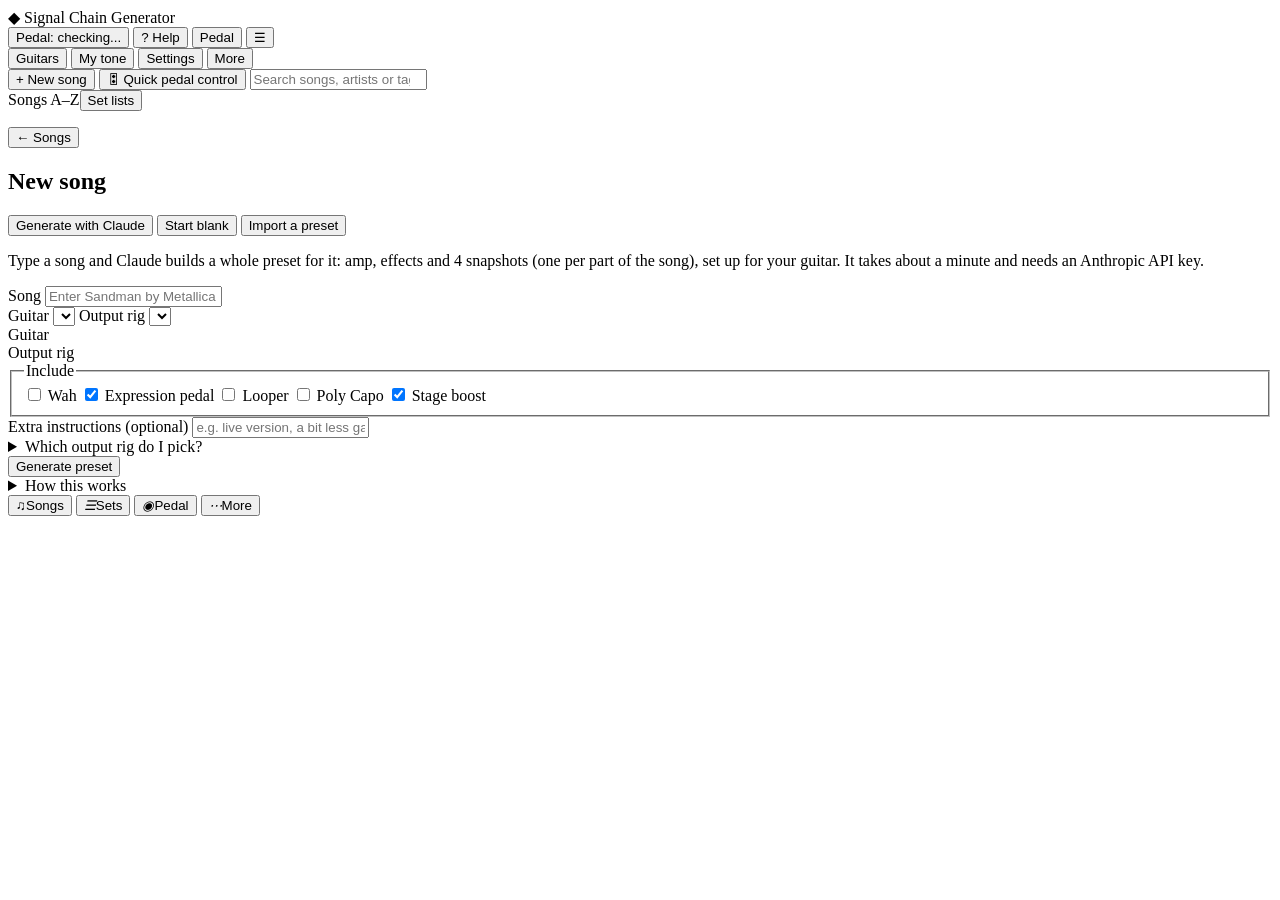
==== stompxl/static/index.html @ 6254b41f "iPhone and iPad as remotes: clear pedal messages, Home Screen tip, pair by typing the code iPhones a" ====
<!doctype html>
<html lang="en">
<head>
<meta charset="utf-8">
<meta name="viewport" content="width=device-width, initial-scale=1, viewport-fit=cover">
<meta name="apple-mobile-web-app-capable" content="yes">
<meta name="mobile-web-app-capable" content="yes">
<meta name="apple-mobile-web-app-title" content="Signal Chain">
<title>Signal Chain Generator</title>
<link rel="stylesheet" href="/static/style.css">
<link rel="manifest" href="/static/manifest.webmanifest">
<meta name="theme-color" content="#111316">
<link rel="apple-touch-icon" href="/static/icon-192.png">
<link rel="icon" href="data:image/svg+xml,%3Csvg xmlns=%22http://www.w3.org/2000/svg%22 viewBox=%220 0 16 16%22%3E%3Cpath d=%22M8 1l7 7-7 7-7-7z%22 fill=%22%23e0a526%22/%3E%3C/svg%3E">
</head>
<body>
<header class="topbar">
  <div class="brand"><span class="logo">&#9670;</span> <span class="brand-name">Signal Chain <span class="brand-long">Generator</span></span> <span id="version" class="version"></span></div>
  <div class="top-actions">
    <button id="pedal-pill" class="pill" type="button" title="Pedal status"><span class="dot"></span><span class="pill-text">Pedal: checking...</span></button>
    <button class="pill help-pill" data-help type="button" title="How to use this app" aria-label="How to use this app">?<span class="help-pill-text"> Help</span></button>
    <button class="pill desk-pill" data-desk-go type="button" title="Quick pedal control: tune whatever preset is on the pedal, jump between its presets, ask Claude">Pedal</button>
    <button id="menu-btn" class="ghost menu-btn" type="button" aria-label="Menu" aria-expanded="false">&#9776;</button>
    <div class="top-menu" id="top-menu">
      <button id="relay-btn" class="ghost" hidden title="Use the pedal plugged into this phone or computer, over USB">Use pedal here</button>
      <button class="ghost" data-open="guitars-dialog">Guitars</button>
      <button class="ghost" data-open="prefs-dialog" title="Tweaks that apply to every song, and notes for your NAM captures and effects">My tone</button>
      <button class="ghost" data-open="settings-dialog">Settings</button>
      <button class="ghost" data-nav="#/more" title="Back up, phones, setup and the rest">More</button>
      <button class="ghost" id="report-btn" data-report hidden title="Something not working? Gather what just happened into a problem report">Report a problem</button>
    </div>
  </div>
</header>

<div class="layout">
  <aside class="sidebar">
    <button id="new-song" class="primary wide">+ New song</button>
    <button class="wide desk-side" data-desk-go type="button" title="Tune whatever preset is on the pedal, without making it a song">🎛 Quick pedal control</button>
    <div class="tip tip-compact" data-tip="welcome" role="note" hidden>
      <div class="tip-body"><b>New here?</b> The walkthrough shows every step, from adding your guitar to playing a gig.</div>
      <div class="tip-actions"><button type="button" class="primary small" data-help>How to use this app</button><button type="button" class="ghost small" data-tip-close>Got it</button></div>
    </div>
    <input id="song-filter" type="search" placeholder="Search songs, artists or tags">
    <div id="tag-filter" class="tag-filter"></div>
    <div class="folder-bar"><span class="hint">Songs A–Z</span><button class="ghost small sets-side" data-nav="#/sets" type="button">Set lists</button></div>
    <ul id="song-list" class="song-list"></ul>
  </aside>

  <main id="main">
    <!-- New preset form -->
    <section id="new-view" class="card">
      <button class="ghost back-btn" data-back type="button">&larr; Songs</button>
      <h1>New song</h1>
      <div class="new-tabs">
        <button type="button" data-new-tab="generate" class="active">Generate with Claude</button>
        <button type="button" data-new-tab="blank">Start blank</button>
        <button type="button" data-new-tab="import">Import a preset</button>
      </div>
      <form id="generate-form" data-tab="generate">
        <p class="hint lead">Type a song and Claude builds a whole preset for it: amp, effects and 4 snapshots (one per part of the song), set up for your guitar. It takes about a minute and needs an Anthropic API key.</p>
        <label>Song
          <input name="song" required placeholder="Enter Sandman by Metallica" autocomplete="off">
        </label>
        <div class="row n1-selects">
          <label>Guitar <select name="guitar_id" id="guitar-select" required></select></label>
          <label>Output rig <select name="rig_id" id="rig-select" required></select></label>
        </div>
        <div class="n1-chips">
          <div class="n1-label">Guitar</div>
          <div class="chip-pick" data-chips-for="guitar-select"></div>
          <div class="n1-label">Output rig</div>
          <div class="chip-pick" data-chips-for="rig-select"></div>
        </div>
        <fieldset class="toggles n1-switches">
          <legend>Include</legend>
          <label class="toggle"><input type="checkbox" name="wah"> Wah</label>
          <label class="toggle"><input type="checkbox" name="expression" checked> Expression pedal</label>
          <label class="toggle"><input type="checkbox" name="looper"> Looper</label>
          <label class="toggle" title="Polyphonic capo: shifts your whole guitar up or down without retuning. Uses about 40% of the DSP."><input type="checkbox" name="capo"> Poly Capo</label>
          <label class="toggle" title="An off drive just before the amp. Stage mode's Gain boost switches it on. Left out when the chain is full."><input type="checkbox" name="stage_boost" checked> Stage boost</label>
          <label class="toggle" data-nam-only hidden title="NAM rigs: use only captures that include their cab, so the chain needs no cab block. Handy when Poly Capo leaves no DSP for a cab."><input type="checkbox" name="full_rig"> Full-rig captures only (no cab)</label>
        </fieldset>
        <div class="dsp-room" data-room></div>
        <label>Extra instructions (optional)
          <input name="instructions" placeholder="e.g. live version, a bit less gain than the record">
        </label>
        <details class="n1-help"><summary>Which output rig do I pick?</summary>
          <p class="hint">The rig is where the pedal's sound goes, so the preset knows whether to include an amp.</p>
          <ul class="hint help-list">
            <li><b>Headphones / FRFR / PA</b>: headphones, a full-range speaker (FRFR) or straight into a mixer. The pedal does the amp and speaker cabinet. Pick this if you're not sure.</li>
            <li><b>Front of amp</b>: the pedal plugs into a real guitar amp's input, so it gets effects only, no amp model.</li>
            <li><b>4-cable method</b>: the pedal is wired into your amp's effects loop too. Drives go before the amp, delay and reverb after it.</li>
            <li><b>NAM on pedal / NAM on computer</b>: for players using Neural Amp Modeler captures. Leave these alone unless you've set NAM up (More &gt; NAM captures).</li>
          </ul>
        </details>
        <div class="n1-go"><button class="primary" type="submit">Generate preset</button></div>
        <p class="hint" id="no-key-hint" hidden>Building a preset needs an Anthropic API key: add one in More &gt; Settings. A blank song, imports and the pedal work without one.</p>
        <details class="n1-help"><summary>How this works</summary><p class="hint">Your toggle choices are remembered. With the wah off, the expression pedal becomes a volume pedal. Every preset gets 4 snapshots, one per section of the song. Claude also says whether the song would benefit from the wah, expression pedal, looper, or Poly Capo. On a NAM rig, "Full-rig captures only" sticks to captures that include their cab, which saves the cab block's DSP. The box above the instructions shows how much DSP your rig and toggles leave and which other pedals still fit. The Stage boost is an off drive before the amp that Stage mode's Gain boost switches on.</p></details>
      </form>

      <form id="blank-form" data-tab="blank" hidden>
        <p class="hint lead">Build a preset yourself, block by block, with no AI and no API key needed.</p>
        <div class="row">
          <label>Song title <input name="title" required placeholder="e.g. My new riff" autocomplete="off"></label>
          <label>Artist (optional) <input name="artist" autocomplete="off"></label>
        </div>
        <div class="row">
          <label>Guitar <select name="guitar_id" id="blank-guitar" required></select></label>
          <label>Output rig <select name="rig_id" id="blank-rig" required></select></label>
        </div>
        <div class="row">
          <label>Start with
            <select name="start">
              <option value="amp">A clean amp and cab (US Deluxe)</option>
              <option value="empty">Nothing: add every block yourself</option>
            </select>
          </label>
          <label>Tempo (BPM) <input name="tempo" type="number" min="30" max="300" value="120"></label>
        </div>
        <button class="primary" type="submit">Create blank song</button>
        <p class="hint">No AI: you get a preset with 4 snapshots (Intro, Verse, Chorus, Solo) and your usual noise gate. Build it with Edit values. The amp and cab apply to the headphones/FRFR rig; other rigs start empty. You can have Claude write a song plan later if you like.</p>
      </form>

      <form id="import-form" data-tab="import" hidden>
        <p class="hint lead">Bring in a preset you already have, from a slot on the pedal or from an .hlx file, so you can keep it, tweak it and use it in set lists.</p>
        <div class="row" style="align-items:center">
          <label class="toggle"><input type="radio" name="source" value="pedal" checked> From the pedal</label>
          <label class="toggle"><input type="radio" name="source" value="file"> From an .hlx file</label>
        </div>
        <div id="import-pedal" class="row" style="align-items:end">
          <label>Preset slot <select name="slot" id="import-slot"></select></label>
          <button type="button" id="import-load-names" style="flex:0 0 auto">Load names from pedal</button>
        </div>
        <label id="import-file" hidden>Preset file (.hlx)
          <input name="file" type="file" accept=".hlx,application/json">
        </label>
        <div class="row">
          <label>Song title <input name="title" placeholder="defaults to the preset's name" autocomplete="off"></label>
          <label>Artist (optional) <input name="artist" autocomplete="off"></label>
        </div>
        <div class="row">
          <label>Guitar <select name="guitar_id" id="import-guitar" required></select></label>
          <label>Output rig <select name="rig_id" id="import-rig" required></select></label>
        </div>
        <button class="primary" type="submit">Import</button>
        <p class="hint">No AI, and nothing on the pedal changes. From the pedal: quit HX Edit first (only one program can use the USB connection). From a file: export a preset from HX Edit, or use one you downloaded. Blocks, values, snapshots, footswitches, expression pedal, gate and output come across; anything that doesn't is listed in the new version's notes.</p>
      </form>
    </section>

    <!-- Song view -->
    <section id="song-view" hidden>
      <div class="song-head">
        <button class="ghost back-btn" data-back type="button">&larr; Songs</button>
        <div class="song-title-row">
          <button class="star-btn" id="song-star" type="button" aria-label="Star this song">&#9734;</button>
          <div class="grow">
            <h1 id="song-title"></h1>
            <div id="song-artist" class="muted"></div>
          </div>
        </div>
        <div id="set-nav" class="set-nav"></div>
        <div class="chips-row">
          <div id="guitar-chips" class="guitar-chips"></div>
          <button class="ghost stage-btn" id="stage-btn" type="button" title="Stage mode: big buttons for a gig or rehearsal, changes play on the pedal">&#127908; Stage</button>
        </div>
        <div id="song-panes" class="song-panes" role="tablist" aria-label="Song sections">
          <button type="button" role="tab" data-pane-tab="play" class="on" aria-selected="true">Play</button>
          <button type="button" role="tab" data-pane-tab="tweak" aria-selected="false">Tweak</button>
          <button type="button" role="tab" data-pane-tab="notes" aria-selected="false">Notes</button>
          <button type="button" role="tab" data-pane-tab="versions" aria-selected="false">Versions</button>
        </div>
      </div>
      <div class="song-body">
        <div class="versions card" data-pane="versions">
          <div class="chain-head"><h3>Versions</h3><button id="select-versions" class="ghost small">Select</button></div>
          <p class="hint">Every tweak or save adds a version, and older ones are kept. Tap one to open it. The ★ one opens first.</p>
          <div id="select-bar" class="select-bar" hidden>
            <span id="select-count" class="hint">0 selected</span>
            <div class="actions">
              <button id="select-all" class="small">All</button>
              <button id="tag-selected" class="small">Add tag</button>
              <button id="untag-selected" class="small">Remove tag</button>
              <button id="delete-selected" class="small danger">Delete</button>
              <button id="select-done" class="small ghost">Done</button>
            </div>
          </div>
          <ul id="version-tree"></ul>
        </div>
        <div id="version-detail" class="detail"></div>
      </div>
    </section>

    <!-- Set lists (phone: the Sets tab) -->
    <section id="sets-view" hidden>
      <div class="view-head"><h1>Set lists</h1><button id="new-set" class="ghost">+ New set</button></div>
      <p class="hint">Songs in play order. Open one from here and Prev / Next walk the set. A song can be in as many sets as you like.</p>
      <div class="tip" data-tip="sets" role="note" hidden>
        <div class="tip-body"><b>Tip</b> Make a set for each gig or rehearsal: <b>+ New set</b>, then <b>+ Add songs</b>. <b>Send set to pedal</b> puts every song on the pedal in order, one slot after another, and <b>Stage</b> gives you big buttons to step through the set while you play.</div>
        <div class="tip-actions"><button type="button" class="ghost small" data-help="sets">Show me how</button><button type="button" class="ghost small" data-tip-close>Got it</button></div>
      </div>
      <div id="sets-list"></div>
    </section>

    <!-- Stage mode: a lean screen for gigs and rehearsal (see stage.js) -->
    <section id="stage-view" hidden>
      <div id="stage" class="stage"></div>
    </section>

    <!-- Settings and tools (phone: the More tab) -->
    <section id="more-view" hidden>
      <h1>More</h1>
      <div class="more-group">
        <h3>Help</h3>
        <button class="more-item" data-help type="button">How to use this app<span>A step-by-step walkthrough, from first song to the gig</span></button>
        <button class="more-item" data-help="trouble" type="button">Something isn't working<span>Fixes for the pedal not connecting, sends failing and more</span></button>
        <button class="more-item" data-help="words" type="button">What the words mean<span>Snapshot, slot, block, DSP, FRFR, NAM...</span></button>
        <button class="more-item" id="help-tips-reset" type="button">Show tips again<span>Bring back the tips you closed</span></button>
      </div>
      <div class="more-group">
        <h3>Songs</h3>
        <button class="more-item" data-nav="#/new">New song<span>Generate, start blank or import a preset</span></button>
      </div>
      <div class="more-group">
        <h3>My rig</h3>
        <button class="more-item" data-open="guitars-dialog">Guitars<span id="more-guitars"></span></button>
        <button class="more-item" data-open="settings-dialog" data-section="nam" data-title="NAM captures">NAM captures<span id="more-nam"></span></button>
        <button class="more-item" data-open="settings-dialog" data-section="pedal" data-title="Expression and gate">Expression and gate<span>Your expression pedal setup and input noise gate</span></button>
        <button class="more-item" id="more-relay" hidden>Use pedal on this device<span>The pedal plugged into this phone or computer</span></button>
        <button class="more-item" id="more-remote" type="button" hidden>This device is a remote<span>The pedal plugs into the computer running the app</span></button>
      </div>
      <div class="more-group">
        <h3>My tone</h3>
        <button class="more-item" data-open="prefs-dialog" data-tone="tweaks">Tweaks for every song<span>What Claude follows on every preset</span></button>
        <button class="more-item" data-open="prefs-dialog" data-tone="gear">Gear notes<span>Default handling for a capture, model or kind of block</span></button>
        <button class="more-item" data-open="prefs-dialog" data-tone="picks">Quick picks<span>One-tap moves in a pedal's close-up</span></button>
        <button class="more-item" data-open="prefs-dialog" data-tone="starters">Suggested tweaks<span>Starting points for playing rock in a band</span></button>
      </div>
      <div class="more-group">
        <h3>App</h3>
        <button class="more-item" data-open="settings-dialog" data-section="claude" data-title="Claude">Claude<span>API key, model and thinking effort</span></button>
        <button class="more-item" type="button" id="more-setup">Set up this computer<span>API key, guitar, HX Edit and the pedal</span></button>
        <button class="more-item" type="button" id="more-homescreen" hidden>Add to Home Screen<span>Open the app full screen, like any other app</span></button>
        <button class="more-item" type="button" id="more-lan">Phones on this Wi-Fi<span>Pair a phone to use the app at home</span></button>
        <button class="more-item" data-open="library-dialog">Back up or move your library<span>Export everything to one file, or bring a library in</span></button>
        <button class="more-item" data-open="settings-dialog" data-section="diag" data-title="Diagnostics" id="more-diag">Diagnostics<span>GitHub token and Send diagnostics</span></button>
        <button class="more-item" data-report type="button" id="more-help">Report a problem<span>Gather what just happened into a problem report</span></button>
      </div>
      <p class="hint" id="more-version"></p>
    </section>

    <!-- Progress -->
    <section id="job-view" class="card" hidden>
      <h2 id="job-title">Working...</h2>
      <div class="spinner"></div>
      <p class="hint">This usually takes about a minute. The steps show below as they finish.</p>
      <ol id="job-log" class="log"></ol>
    </section>
  </main>
</div>

<!-- Guitars -->
<dialog id="guitars-dialog" class="page">
  <button type="button" class="page-back" data-close-dialog>&lsaquo; Back</button>
  <h2>Your guitars</h2>
  <p class="hint">Add each guitar you play. Every preset is set up for one guitar, because pickups change the sound a lot: single coils (a Strat) need different gain and tone settings than humbuckers (a Les Paul). If you're not sure about the pickups, pick the closest and say what you know in Notes.</p>
  <ul id="guitar-list" class="list"></ul>
  <form id="guitar-form" class="stack">
    <h3 id="guitar-form-title">Add a guitar</h3>
    <input type="hidden" name="id">
    <label>Name <input name="name" required placeholder="Fender Stratocaster"></label>
    <label>Pickups
      <select name="pickups">
        <option>SSS single coils</option>
        <option>HSS (bridge humbucker)</option>
        <option>HH humbuckers</option>
        <option>P90s</option>
        <option>Active humbuckers</option>
        <option>Other</option>
      </select>
    </label>
    <label>Pickup details <input name="pickup_notes" placeholder="e.g. Custom Shop '69, vintage output"></label>
    <label>Tuning <input name="tuning" value="E standard"></label>
    <label>Notes <input name="notes" placeholder="e.g. 10-46 strings, bright maple neck"></label>
    <div class="row">
      <button class="primary" type="submit">Save guitar</button>
      <button type="button" class="ghost" id="guitar-reset">Clear</button>
    </div>
  </form>
  <form method="dialog"><button class="ghost">Close</button></form>
</dialog>

<!-- My tone: cross-song tweaks and gear notes -->
<dialog id="prefs-dialog" class="wide page">
  <button type="button" class="page-back" data-close-dialog>&lsaquo; Back</button>
  <h2>My tone</h2>
  <p class="hint">Claude follows these on every new preset, tweak and fork. Pause one to try a song without it.</p>
  <div class="new-tabs">
    <button type="button" data-tone-tab="tweaks" class="active">Tweaks for every song <b id="tweak-count"></b></button>
    <button type="button" data-tone-tab="gear">Gear notes <b id="gear-count"></b></button>
    <button type="button" data-tone-tab="starters">Suggested <b id="starter-count"></b></button>
    <button type="button" data-tone-tab="picks">Quick picks <b id="qp-count"></b></button>
  </div>

  <div data-tone-pane="tweaks">
    <ul id="pref-list" class="list"></ul>
    <form id="pref-form" class="stack">
      <h3 id="pref-form-title">Add a tweak</h3>
      <input type="hidden" name="id">
      <label>Tweak <textarea name="text" rows="2" required placeholder="e.g. cut 2-3 dB around 420 Hz on driven tones so it isn't muddy in the band"></textarea></label>
      <label>Applies to <select name="guitar_id" id="pref-guitar"></select></label>
      <div class="row">
        <button class="primary" type="submit" id="pref-submit">Add tweak</button>
        <button type="button" class="ghost" id="pref-reset">Clear</button>
      </div>
      <p class="hint">"Remember this" on a song's Tweak box saves here too.</p>
    </form>
  </div>

  <div data-tone-pane="gear" hidden>
    <p class="hint">Default handling for one NAM capture, one effect or amp model, or every block of a kind. Claude applies a note only when that gear is in the preset, e.g. "always follow this capture with a Parametric EQ cutting 400 Hz".</p>
    <ul id="gear-list" class="list"></ul>
    <form id="gear-form" class="stack">
      <h3 id="gear-form-title">Add a gear note</h3>
      <input type="hidden" name="id">
      <div class="row">
        <label>Kind <select name="kind" id="gear-kind">
          <option value="nam">NAM capture</option>
          <option value="model">Effect or amp model</option>
          <option value="category">Every block of a kind</option>
        </select></label>
        <label>Which one <input name="name" id="gear-name" list="gear-options" required autocomplete="off" placeholder="start typing"></label>
      </div>
      <datalist id="gear-options"></datalist>
      <label>Note <textarea name="text" rows="2" required placeholder="e.g. Parametric after it: -3 dB at 400 Hz, low cut 110 Hz"></textarea></label>
      <div class="row">
        <button class="primary" type="submit" id="gear-submit">Add note</button>
        <button type="button" class="ghost" id="gear-reset">Clear</button>
      </div>
    </form>
  </div>

  <div data-tone-pane="picks" hidden>
    <p class="hint">One-tap moves in a pedal's close-up (tap a block while editing). Changes are in the units the editor shows: <code>Presence -1</code> nudges, <code>LowCut = 100</code> sets, <code>Decay x0.75</code> scales, and <code>Gain|Drive</code> means whichever the pedal has. "+ Save as pick" in a close-up makes one from what you just dialled in.</p>
    <ul id="qp-list" class="list"></ul>
    <form id="qp-form" class="stack">
      <h3 id="qp-form-title">Add a quick pick</h3>
      <input type="hidden" name="id">
      <div class="row">
        <label>For <select name="kind" id="qp-kind">
          <option value="category">Every block of a kind</option>
          <option value="model">One model</option>
        </select></label>
        <label>Which <input name="name" list="qp-options" required autocomplete="off" placeholder="e.g. Amp, or Cali Rectifire"></label>
      </div>
      <datalist id="qp-options"></datalist>
      <label>Name <input name="label" maxlength="40" required placeholder="e.g. Gig volume"></label>
      <label>Changes <input name="changes" required placeholder="e.g. ChVol +1, Presence -0.5"></label>
      <label>Only models whose name contains (optional) <input name="match" placeholder="e.g. Comp"></label>
      <div class="row">
        <button class="primary" type="submit" id="qp-submit">Add pick</button>
        <button type="button" class="ghost" id="qp-reset">Clear</button>
        <button type="button" class="ghost" id="qp-restore">Restore starting picks</button>
      </div>
    </form>
  </div>

  <div data-tone-pane="starters" hidden>
    <p class="hint">Starting points for a rock cover band. Add the ones you agree with; you can edit or delete them afterwards.</p>
    <div id="starter-list"></div>
  </div>
  <form method="dialog"><button class="ghost">Close</button></form>
</dialog>

<!-- Settings -->
<dialog id="settings-dialog" class="page">
  <button type="button" class="page-back" data-close-dialog>&lsaquo; Back</button>
  <h2 id="settings-title">Settings</h2>
  <form id="settings-form" class="stack">
    <div data-set="claude" class="stack">
    <label id="key-field">Anthropic API key <input name="anthropic_api_key" type="password" placeholder="sk-ant-... (leave blank to keep current)" autocomplete="off"></label>
    <p class="hint" id="key-status"></p>
    <p class="hint">Get a key at console.anthropic.com (Settings &gt; API Keys) and paste it here. It's stored only on this computer. You pay Anthropic directly: usually a few cents to a few tens of cents per preset, and each preset shows what it cost. Everything except building and tweaking with Claude works without a key.</p>
    <label>Claude model <select name="claude_model" id="model-select"></select></label>
    <p class="hint" id="model-status"></p>
    <label>Thinking effort <select name="claude_effort" id="effort-select"></select></label>
    <p class="hint">Higher effort gives more careful tones but takes longer and costs more. Medium is a good default.</p>
    </div>
    <div data-set="pedal" class="stack">
    <label>Expression pedal <select name="exp_pedal" id="exp-select"></select></label>
    <p class="hint">An expression pedal is a rocker pedal plugged into the Stomp XL's EXP jack, used for wah, volume or swells. Pick what you have, or leave the first choice if you don't have one.</p>
    <label>Input noise gate <select name="gate_mode" id="gate-select"></select></label>
    <p class="hint">A noise gate silences hiss and hum when you stop playing. "On" suits most people.</p>
    </div>
    <div data-set="nam" class="stack">
    <h3 class="set-title">NAM captures</h3>
    <ul id="nam-rows" class="list nam-rows"></ul>
    <div id="nam-row-form" class="nam-row-form">
      <div class="row">
        <label>IR slot <input id="nam-row-slot" type="number" min="1" max="128" placeholder="- computer only"></label>
        <label>Name <input id="nam-row-name" placeholder="e.g. JCM800 Crunch"></label>
      </div>
      <label>What amp it is <input id="nam-row-desc" placeholder="e.g. Marshall JCM800, amp only"></label>
      <div class="row nam-row-actions">
        <label class="toggle"><input type="checkbox" id="nam-row-cab"> Includes its cab</label>
        <button type="button" class="ghost" id="nam-row-save">+ Add capture</button>
        <button type="button" class="ghost" id="nam-row-clear" hidden>Cancel</button>
      </div>
    </div>
    <details class="nam-text"><summary>Edit as text</summary>
    <label>NAM captures <textarea name="nam_captures" rows="4" placeholder="12 | JCM800 Crunch | Marshall JCM800, amp only
13 | Recto Full Rig | Mesa Rectifier with V30s | cab
- | Twin Clean | on the computer only"></textarea></label>
    <p class="hint">For the two NAM rigs, one capture per line: IR slot (where the converted capture sits on the pedal, or - for one only on the computer) | name | what amp it is | "cab" if it includes its cabinet. NAM on pedal needs the NAM A2 Lite firmware, an unofficial third-party mod that is not from Line 6 and is used at your own risk, plus A2 Lite captures; see docs/nam.md. <span id="nam-usb-status"></span></p>
    </details>
    <button type="button" class="ghost" id="nam-library-open">Get captures from TONE3000...</button>
    </div>
    <div id="diag-settings" class="stack" data-set="diag">
      <label>GitHub token for diagnostics <input name="diagnostics_token" type="password" placeholder="github_pat_... (leave blank to keep current)" autocomplete="off"></label>
      <p class="hint"><span id="diag-token-status"></span> A fine-grained token with Issues: read and write on this project's repository only. <button type="button" class="ghost" id="diag-open">Send diagnostics...</button></p>
    </div>
    <p class="hint" id="data-dir" data-set="claude"></p>
    <button class="primary page-save" type="submit">Save</button>
  </form>
  <form method="dialog"><button class="ghost">Close</button></form>
</dialog>

<!-- Library export / import -->
<dialog id="library-dialog" class="page">
  <button type="button" class="page-back" data-close-dialog>&lsaquo; Back</button>
  <h2>Back up or move your library</h2>
  <div class="stack">
    <h3 class="set-title">Export</h3>
    <p class="hint">One file with every song and version, your guitars, sets, tone notes, quick picks, NAM captures and pedal backups. Your API keys and tokens are left out.</p>
    <a class="button primary" id="library-export" href="/api/library/export" download>Export library</a>
    <h3 class="set-title">Import</h3>
    <p class="hint">Replaces the library here with one you exported. The library here is saved first, in the app's data folder, so you can bring it back. Keys and tokens here stay as they are.</p>
    <label class="button ghost">Choose an export... <input type="file" id="library-import" accept=".zip,application/zip" hidden></label>
    <p class="hint" id="library-result"></p>
  </div>
  <form method="dialog"><button class="ghost">Close</button></form>
</dialog>

<!-- Phones on this Wi-Fi -->
<dialog id="lan-dialog" class="page">
  <button type="button" class="page-back" data-close-dialog>&lsaquo; Back</button>
  <h2>Phones on this Wi-Fi</h2>
  <p class="hint">Use the app from a phone or tablet on the same home network. Each one is paired once with a code from this screen; nothing else on the network gets in. It's plain HTTP, so only turn it on at home, on a network you trust. Sending to the pedal still goes through this computer's USB cable.</p>
  <label class="toggle"><input type="checkbox" id="lan-enabled"> Let paired phones use the app</label>
  <p class="hint" id="lan-status"></p>
  <div id="lan-pair-area" hidden>
    <button type="button" class="primary" id="lan-pair">Pair a phone</button>
    <div id="lan-qr" class="lan-qr" hidden></div>
    <p class="hint" id="lan-code"></p>
  </div>
  <h3 class="set-title">Paired</h3>
  <ul class="lan-devices" id="lan-devices"></ul>
  <form method="dialog"><button class="ghost">Close</button></form>
</dialog>

<!-- How to use this app: the walkthrough (help.js opens it, at a section with data-help="<id>") -->
<dialog id="help-dialog" class="wide page help-dialog" aria-labelledby="help-title">
  <button type="button" class="page-back" data-close-dialog>&lsaquo; Back</button>
  <h2 id="help-title">How to use this app</h2>
  <p>Signal Chain Generator makes presets for the Line 6 HX Stomp XL. You type a song, pick your guitar, and it builds the amp and effects for that song, ready to send to the pedal. You can then tweak the sound in plain words, keep set lists, and use big Stage buttons at a gig.</p>
  <nav class="help-toc" aria-label="Contents">
    <button type="button" class="chip" data-help="start">Before you start</button>
    <button type="button" class="chip" data-help="guitar">1. Add your guitar</button>
    <button type="button" class="chip" data-help="first-song">2. Make a song</button>
    <button type="button" class="chip" data-help="song">3. Read a song</button>
    <button type="button" class="chip" data-help="tweak">4. Change the sound</button>
    <button type="button" class="chip" data-help="send">5. Send to the pedal</button>
    <button type="button" class="chip" data-help="sets">6. Set lists and Stage</button>
    <button type="button" class="chip" data-help="pedal">7. Pedal tab</button>
    <button type="button" class="chip" data-help="mine">8. Make it yours</button>
    <button type="button" class="chip" data-help="devices">Phones and backups</button>
    <button type="button" class="chip" data-help="trouble">Something isn't working</button>
    <button type="button" class="chip" data-help="words">What the words mean</button>
  </nav>

  <section id="help-start" class="help-section">
    <h3>Before you start</h3>
    <ol class="help-steps">
      <li><b>Your HX Stomp XL and a USB cable.</b> Use a good, newer cable that carries data. Some cables only charge, and an old cable can let the app read the pedal but make sending presets fail.</li>
      <li><b>HX Edit installed.</b> HX Edit is Line 6's free editor (line6.com/software). The app reads the pedal's list of amps and effects from it, so it must be installed. <b>Close HX Edit while you use this app</b>: only one program can talk to the pedal at a time.</li>
      <li><b>An Anthropic API key (optional).</b> Claude, the AI that builds and tweaks presets, runs on your own key from console.anthropic.com. You pay Anthropic directly, usually a few cents to a few tens of cents per preset. Without a key you can still import presets, build them by hand, edit, make set lists and send to the pedal. Add the key in More &gt; Claude.</li>
      <li><b>Back up your pedal once.</b> In HX Edit choose File &gt; Backup before your first send. The app also backs up each slot before it overwrites it, but your own backup is the safest.</li>
    </ol>
    <p class="hint">More &gt; Set up this computer checks these for you.</p>
  </section>

  <section id="help-guitar" class="help-section">
    <h3>1. Add your guitar</h3>
    <p>Open <b>More &gt; Guitars</b> (on a computer, <b>Guitars</b> at the top). Add a name, the pickups and the tuning. Every preset is set up for one guitar, because pickups change the sound a lot: single coils (like a Strat) need different settings than humbuckers (like a Les Paul). Add every guitar you play; you can remake any song for another guitar later.</p>
  </section>

  <section id="help-first-song" class="help-section">
    <h3>2. Make your first song</h3>
    <p>Tap <b>+ New song</b>. There are three ways to start:</p>
    <ul>
      <li><b>Generate with Claude</b>: type the song and artist (say "Back in Black by AC/DC"), pick your guitar and output rig, and tap <b>Generate preset</b>. It takes about a minute. If you're not sure which rig, pick <b>Headphones / FRFR / PA</b>.</li>
      <li><b>Start blank</b>: an empty preset you build yourself. No key needed.</li>
      <li><b>Import a preset</b>: bring in one that's already on your pedal or saved as an .hlx file. No key needed, and nothing on the pedal changes.</li>
    </ul>
    <p>The switches under <b>Include</b> add a wah, an expression pedal, a looper, a Poly Capo (plays your guitar in another key without retuning) or a Stage boost. The <b>DSP</b> bar shows how much of the pedal's processing power is left: the pedal can only run so many effects at once, and the app keeps every preset within that limit.</p>
  </section>

  <section id="help-song" class="help-section">
    <h3>3. Read a song</h3>
    <p>A song opens on its <b>Play</b> tab. The row of buttons across the top (Intro, Verse, Chorus, Solo) are the <b>4 snapshots</b>: one sound for each part of the song. Tap one to see how the preset changes for that part. On the pedal you switch snapshots with footswitches FS1 and FS4.</p>
    <p>Below them is the <b>signal chain</b>: each box is one <b>block</b> (an effect, the amp or the speaker cabinet), in the order your guitar's sound goes through them. A green lamp means the block is on in this snapshot, a dark lamp means off. "FS 2" on a block means footswitch 2 turns it on and off. <b>Explain</b> tells you what a block does and why it's there; <b>Tune</b> opens it big with sliders.</p>
    <p>The other tabs: <b>Tweak</b> to change the sound with Claude, <b>Notes</b> for your own notes and the song plan (which pickup and knob settings to use in each part), and <b>Versions</b> for every earlier version of this song.</p>
  </section>

  <section id="help-tweak" class="help-section">
    <h3>4. Change the sound</h3>
    <ul>
      <li><b>In plain words</b>: on the <b>Tweak</b> tab, describe what you want ("too muddy", "solo needs to jump out more", "less reverb in the verse") and tap <b>Apply tweak</b>. Claude makes a new version and lists every value it changed.</li>
      <li><b>By hand</b>: tap <b>Tune</b> on a block, or <b>Edit chain</b> to add, move, swap or remove blocks. A bar at the bottom counts your changes. <b>Save</b> keeps them as a new version; <b>Discard</b> throws them away.</li>
      <li><b>Hear it as you go</b>: turn on <b>Live</b> in that bottom bar and every change plays on the pedal straight away. Save writes it to the pedal; Discard puts the pedal back how it was.</li>
    </ul>
    <p>Nothing is ever lost: each save or tweak is a new version, and the old one stays on the <b>Versions</b> tab. Star (Favorite) the one you like and the song opens on it next time. The guitar buttons under the song title switch to, or remake the song for, another of your guitars.</p>
  </section>

  <section id="help-send" class="help-section">
    <h3>5. Send it to the pedal</h3>
    <ol class="help-steps">
      <li>Plug the pedal in with USB, switch it on, and close HX Edit.</li>
      <li>Open the song and tap <b>Send to pedal</b>.</li>
      <li>Pick a <b>slot</b>. Slots are the pedal's numbered preset spots: 1A, 1B, 1C, 1D, then 2A and so on. "Read preset names from pedal" shows what's already in each. Whatever was there is backed up first.</li>
      <li>Tap <b>Send to pedal</b>. When it's done, the song list shows the slot next to the song, and the preset is ready to play.</li>
    </ol>
    <p class="hint">No USB? Use the ⋯ menu &gt; <b>Download .hlx</b>, then drag the file into HX Edit.</p>
  </section>

  <section id="help-sets" class="help-section">
    <h3>6. Set lists and Stage mode</h3>
    <p>On the <b>Sets</b> tab, tap <b>+ New set</b> and <b>+ Add songs</b> to make a set list in play order. A song can be in as many sets as you like. <b>Send set to pedal</b> puts every song in the set on the pedal, one slot after another, so you can step through them with the footswitches.</p>
    <p><b>Stage</b> (on a song, or a set) is a simple screen for gigs and rehearsal: big Prev and Next buttons, each pedal as an on/off button, and quick fixes like <b>Louder</b>, <b>Quieter</b>, <b>Less boom</b> or <b>Gain boost</b> that play on the pedal at once. When you leave a song, <b>Keep</b> saves your changes and <b>Toss</b> puts the pedal back. <b>Lock</b> stops stray taps while you play. The screen stays on while a song or Stage is open.</p>
  </section>

  <section id="help-pedal" class="help-section">
    <h3>7. The Pedal tab (quick pedal control)</h3>
    <p>The <b>Pedal</b> tab works on whatever preset is on the pedal right now, even one you didn't make in this app. Step through the pedal's presets with ◀ ▶, tap <b>Go live</b> to tweak it with one-tap quick picks, or ask Claude for a change. <b>Save as a song</b> keeps it in your library.</p>
  </section>

  <section id="help-mine" class="help-section">
    <h3>8. Make it yours</h3>
    <ul>
      <li><b>My tone &gt; Tweaks for every song</b>: things Claude should always do, like "cut some mud around 400 Hz" or "I play at bedroom volume". Tick "Remember this" on a tweak to save it here.</li>
      <li><b>Gear notes</b>: how to handle one amp, effect or NAM capture whenever it's used.</li>
      <li><b>Quick picks</b>: your own one-tap moves, like "Gig volume", shown when you tune a block.</li>
      <li><b>Suggested</b>: ready-made starting points you can add with one tap.</li>
    </ul>
  </section>

  <section id="help-devices" class="help-section">
    <h3>Phones, other devices and backups</h3>
    <ul>
      <li><b>Phones on this Wi-Fi</b> (More): use the app from your phone or tablet at home. Turn it on, tap <b>Pair a phone</b> and scan the code with the phone's camera, or type the code on the phone. The pedal stays plugged into this computer.</li>
      <li><b>iPhone and iPad</b>: they work as a remote. Plug the pedal into the computer running the app, and everything else (making songs, sending, Stage mode) works from the iPhone or iPad. Apple doesn't let any app reach the pedal's editing connection over the iPhone's own cable. To open the app full screen, tap Share, then <b>Add to Home Screen</b>; then pair that Home Screen app once, since it keeps its own sign-in.</li>
      <li><b>Use pedal on this device</b> (More, in Chrome): use a pedal plugged into the Android phone or laptop you're holding, for example an Android phone with a USB adapter.</li>
      <li><b>Back up or move your library</b> (More): save every song, set and setting to one file, or move them to another computer.</li>
    </ul>
  </section>

  <section id="help-trouble" class="help-section">
    <h3>Something isn't working</h3>
    <dl class="help-faq">
      <dt>The pedal shows "not connected"</dt>
      <dd>Check the pedal is switched on and the USB cable is plugged in at both ends. <b>Quit HX Edit</b>: while it's open the app can't reach the pedal. Try another USB port or cable. The pedal status at the top checks again every few seconds.</dd>
      <dt>Sending to the pedal fails or times out</dt>
      <dd>Most often this is the USB cable. An old cable can drop the pedal to a slow connection where reading works but sending doesn't. Swap in a newer cable. To check, open <b>More &gt; Report a problem</b> and tap <b>Test the pedal</b>.</dd>
      <dt>The pedal froze or stopped responding</dt>
      <dd>Switch the pedal off, wait about ten seconds, and switch it back on. Then try again. Your presets are safe.</dd>
      <dt>Setup says HX Edit isn't found</dt>
      <dd>Install HX Edit from line6.com/software, even if you never open it. Then More &gt; Set up this computer &gt; Check again.</dd>
      <dt>Generate preset doesn't work</dt>
      <dd>Building with Claude needs an Anthropic API key with credit on it. Add one in More &gt; Claude. Everything else works without one.</dd>
      <dt>It sounds too loud, quiet, boomy or harsh</dt>
      <dd>Tell Claude on the song's Tweak tab, or use Stage mode's quick fixes. Presets sound different on headphones, a small speaker and a PA, so set the output rig to match what you play through.</dd>
      <dt>Still stuck?</dt>
      <dd><b>More &gt; Report a problem</b> gathers what just happened so you can send it to the app's GitHub page. Personal details are blanked out first, and you can read it before sending.</dd>
    </dl>
  </section>

  <section id="help-words" class="help-section">
    <h3>What the words mean</h3>
    <dl class="help-words">
      <dt>Preset</dt><dd>One complete sound setup saved on the pedal: which amp and effects, and every knob setting.</dd>
      <dt>Slot</dt><dd>A numbered spot on the pedal that holds one preset: 1A, 1B, 1C, 1D, 2A and so on.</dd>
      <dt>Snapshot</dt><dd>A variation inside one preset, like Verse or Solo. Same amp and effects, with some turned on or off or set differently. Each song here has 4.</dd>
      <dt>Block</dt><dd>One box in the chain: an effect pedal, the amp, the cabinet, and so on.</dd>
      <dt>Signal chain</dt><dd>The blocks in the order your sound goes through them, from guitar to output.</dd>
      <dt>Amp and cab</dt><dd>The amp model shapes the main tone. The cab (cabinet) is the speaker it plays through, which matters a lot on headphones or a PA.</dd>
      <dt>Footswitch (FS)</dt><dd>The pedal's stomp switches. FS2, FS3, FS5 and FS6 turn effects on and off; FS1 and FS4 change snapshots.</dd>
      <dt>DSP</dt><dd>The pedal's processing power. Each block uses some; when it runs out, nothing more fits.</dd>
      <dt>Output rig</dt><dd>What the pedal plugs into: headphones, a speaker or PA, or a real amp. It decides whether the preset includes an amp.</dd>
      <dt>FRFR</dt><dd>"Full range, flat response": a speaker made for modelers, which sounds like a PA rather than a guitar amp.</dd>
      <dt>Expression pedal (EXP)</dt><dd>A rocker pedal for wah, volume or swells, plugged into the Stomp XL.</dd>
      <dt>Wah</dt><dd>The "wah-wah" effect, worked with an expression pedal.</dd>
      <dt>Looper</dt><dd>Records a part and plays it back while you play over it.</dd>
      <dt>Poly Capo</dt><dd>Shifts your guitar up or down in pitch without retuning. It uses a lot of DSP.</dd>
      <dt>Stage boost</dt><dd>An extra drive before the amp, off until you need more push. Stage mode's Gain boost turns it on.</dd>
      <dt>Noise gate</dt><dd>Silences hiss and hum when you're not playing.</dd>
      <dt>Version</dt><dd>One saved state of a song. Every tweak or save makes a new one, and the older ones are kept.</dd>
      <dt>Fork</dt><dd>A new version made from an old one with a different guitar, rig or switches.</dd>
      <dt>Live</dt><dd>Changes play on the pedal as you make them, before you save.</dd>
      <dt>.hlx file</dt><dd>A preset saved as a file, the kind HX Edit imports and exports.</dd>
      <dt>NAM and IR</dt><dd>NAM (Neural Amp Modeler) captures are recordings of real amps you can use instead of the pedal's amp models. An IR is a recording of a speaker cabinet. Both are optional and for advanced users.</dd>
      <dt>API key</dt><dd>A password-like code from Anthropic that lets this app use Claude, billed to your account.</dd>
    </dl>
  </section>
  <form method="dialog"><button class="ghost">Close</button></form>
</dialog>

<!-- First-run setup -->
<dialog id="setup-dialog" class="page">
  <button type="button" class="page-back" data-close-dialog>&lsaquo; Back</button>
  <h2>Welcome to Signal Chain Generator</h2>
  <p class="hint">A few things to set up. You can come back to this from More &gt; Set up this computer.</p>
  <p class="hint">New to the app? <button type="button" class="ghost small" data-help>How to use this app</button> walks you through everything, step by step.</p>
  <ol class="setup-steps" id="setup-steps"></ol>
  <div class="row">
    <button type="button" class="primary" id="setup-finish">Done</button>
    <button type="button" class="ghost" id="setup-recheck">Check again</button>
  </div>
</dialog>

<!-- Send diagnostics -->
<dialog id="diag-dialog" class="page">
  <button type="button" class="page-back" data-close-dialog>&lsaquo; Back</button>
  <h2>Send diagnostics</h2>
  <div class="stack">
    <p class="hint">Gathers what just happened: what this page showed and sent, the last pedal failures with their USB traffic, and the app's log, for a problem report on the app's GitHub page. Keys, emails, your home folder's name and the pedal's serial number are blanked out first. GitHub issues on a public project are public, so read it before you send.</p>
    <p class="hint" id="diag-error" hidden></p>
    <div class="diag-chips">
      <button type="button" class="chip" data-diag-note="The pedal didn't change">Pedal didn't change</button>
      <button type="button" class="chip" data-diag-note="Live edit isn't playing on the pedal">Live not playing</button>
      <button type="button" class="chip" data-diag-note="Send to pedal failed">Send failed</button>
      <button type="button" class="chip" data-diag-note="It sounds wrong on the pedal">Sounds wrong</button>
      <button type="button" class="chip" data-diag-note="The app got stuck">App stuck</button>
    </div>
    <label>What were you doing? (optional) <textarea id="diag-note" rows="2" placeholder="e.g. toggling the delay in live edit on 1A, nothing changed on the pedal"></textarea></label>
    <p class="hint">Sends failing? <button type="button" class="ghost" id="diag-test">Test the pedal</button> writes the preset in your send slot back to itself, unsaved, to see which part the pedal refuses. It adds the result to the note.</p>
    <p id="diag-result" class="hint"></p>
    <div class="row">
      <button type="button" class="primary" id="diag-send">Send</button>
      <button type="button" class="primary" id="diag-github" hidden>Copy and open GitHub</button>
      <button type="button" class="ghost" id="diag-copy">Copy instead</button>
      <button type="button" class="ghost" id="diag-save">Save as a file</button>
    </div>
    <details><summary>See what gets sent</summary><pre id="diag-preview" class="diag-preview"></pre></details>
  </div>
  <form method="dialog"><button class="ghost">Close</button></form>
</dialog>

<!-- NAM captures from TONE3000 -->
<dialog id="nam-dialog" class="page">
  <button type="button" class="page-back" data-close-dialog>&lsaquo; Back</button>
  <h2>NAM captures from TONE3000</h2>
  <div class="stack">
    <p class="hint">The app downloads each capture's .nam (for NAM on the computer), converts it for NAM A2 Lite (for the pedal), and lists it in Settings. The one step left for you: drag each .wav from the IR folder onto its slot in HX Edit's Impulses list.</p>
    <div id="t3k-own" class="stack">
    <form id="t3k-key-form" class="row">
      <label>TONE3000 publishable key <input name="tone3000_key" placeholder="t3k_pub_... (leave blank to keep current)" autocomplete="off"></label>
      <button type="submit" class="ghost">Save key</button>
    </form>
    <p class="hint">Make one free at tone3000.com &gt; Settings &gt; API Keys. Use the t3k_pub_ key, never the t3k_cs_ secret.</p>
    <p><span id="t3k-status"></span> <button type="button" class="ghost" id="t3k-signin">Sign in to TONE3000</button> <button type="button" class="ghost" id="t3k-signout">Sign out</button></p>
    </div>
    <p class="hint" id="t3k-shared" hidden></p>
    <p><button type="button" class="primary" id="nam-starter">Install the starter library</button> <span class="hint">20 well-reviewed captures into IR slots 101-120 (docs/nam.md lists them).</span></p>
    <p><button type="button" class="ghost" id="nam-full-rig">Install the full-rig pack</button> <span class="hint">15 more captures that include their cab, into IR slots 121-135: no cab block needed, so they fit beside Poly Capo.</span></p>
    <form id="t3k-search-form" class="row">
      <label>Find a capture <input name="q" placeholder="e.g. Fender Twin, JCM800, Bassman" autocomplete="off"></label>
      <button type="submit" class="ghost">Search</button>
    </form>
    <div id="t3k-results"></div>
    <form id="nam-add-form" class="stack">
      <label>TONE3000 tone link (or its number) <input name="tone" placeholder="https://www.tone3000.com/tones/...-12345" required></label>
      <div class="row">
        <label>IR slot <input name="slot" type="number" min="1" max="128" placeholder="- for computer only"></label>
        <label>Name <input name="name" placeholder="short, e.g. Plexi Crunch"></label>
      </div>
      <label>Which model in the pack <input name="model" placeholder="words from its name (blank: the first one)"></label>
      <label>What it is <input name="description" placeholder="amp and the artists it suits (blank: from TONE3000)"></label>
      <button type="submit" class="ghost">Add this capture</button>
    </form>
    <pre id="nam-log" class="hint" hidden></pre>
    <p class="hint t3k-credit">Captures by their creators on <a href="https://www.tone3000.com" target="_blank" rel="noopener">TONE3000</a>, the free library of NAM captures and IRs. Each capture stays its creator's: keep the files to yourself and check a capture's license on TONE3000 before sharing it.</p>
    <p><a class="button ghost" id="nam-download" href="/api/nam/download" download>Download the IR files</a>
       <button type="button" class="ghost" id="nam-open-folder">Open the IR folder</button></p>
  </div>
  <form method="dialog"><button class="ghost">Close</button></form>
</dialog>

<!-- Block editor -->
<dialog id="block-dialog">
  <h2 id="block-dialog-title">Block</h2>
  <form id="block-form" class="stack">
    <label>Model
      <input name="filter" placeholder="Filter: e.g. fuzz, plate, Marshall, chorus" autocomplete="off">
    </label>
    <input type="hidden" name="model">
    <div id="model-browser" class="model-browser"></div>
    <p class="hint" id="model-info"></p>
    <label id="position-row">Position <select name="position"></select></label>
    <label>Footswitch
      <select name="switch">
        <option value="">None</option>
        <option value="1">FS1 (snapshot up/down in 4-switch mode)</option>
        <option value="2">FS2</option>
        <option value="3">FS3</option>
        <option value="4">FS4 (snapshot up/down in 4-switch mode)</option>
        <option value="5">FS5</option>
        <option value="6">FS6</option>
      </select>
    </label>
    <label>Expression pedal
      <select name="expression">
        <option value="">None</option>
        <option value="1">EXP 1</option>
        <option value="2">EXP 2</option>
      </select>
    </label>
    <div id="exp-details" class="stack">
      <label>Pedal moves <select name="exp_param"></select></label>
      <div class="row">
        <label>Heel <input name="heel" type="number" step="any" placeholder="full range"></label>
        <label>Toe <input name="toe" type="number" step="any" placeholder="full range"></label>
      </div>
      <p class="hint">Heel and toe use the units shown in the chain (Mix in %, Drive 0-10). Leave blank for the full range.</p>
    </div>
    <div class="row">
      <button class="primary" type="submit">Apply</button>
      <button type="button" class="ghost danger" id="block-remove">Remove block</button>
      <button type="button" class="ghost" id="block-cancel">Cancel</button>
    </div>
    <p class="hint">Changes show in the chain right away; nothing is saved until you click "Save as new version".</p>
  </form>
</dialog>

<!-- Explain a block -->
<dialog id="explain-dialog" class="wide">
  <h2 id="explain-title">Explain</h2>
  <div id="explain-body"></div>
  <div class="row">
    <button type="button" class="ghost" id="explain-refresh">Ask again</button>
    <button type="button" class="ghost" id="explain-close">Close</button>
  </div>
</dialog>

<!-- Rename / duplicate -->
<dialog id="name-dialog">
  <h2 id="name-dialog-title">Rename this version</h2>
  <p class="hint" id="name-dialog-hint"></p>
  <form id="name-form" class="stack">
    <label>Version name <input name="label" required placeholder="e.g. Live, Les Paul, quieter"></label>
    <label>Preset name on the pedal <input name="preset_name" maxlength="16" required></label>
    <p class="hint">Up to 16 characters: what the Stomp XL's screen and HX Edit show after you send it.</p>
    <div class="row">
      <button class="primary" type="submit" id="name-submit">Save</button>
      <button type="button" class="ghost" id="name-cancel">Cancel</button>
    </div>
  </form>
</dialog>

<!-- Fork -->
<dialog id="fork-dialog">
  <h2 id="fork-title">Fork this version</h2>
  <p class="hint" id="fork-intro">Start a new branch from this version with a different guitar, rig, or toggles. Claude re-dials the preset from where it stands.</p>
  <form id="fork-form" class="stack">
    <label>Guitar <select name="guitar_id" id="fork-guitar"></select></label>
    <label class="toggle" title="Every block stays where it is, with the same NAM capture, footswitches and gate. Claude only re-dials the values and snapshots for the guitar you pick."><input type="checkbox" name="keep_chain"> Keep the same signal chain, just re-dial the settings</label>
    <p class="hint" id="keep-chain-hint" hidden>Keeping the chain means the same rig and toggles. Change one and Claude may rebuild the chain instead.</p>
    <label>Output rig <select name="rig_id" id="fork-rig"></select></label>
    <fieldset class="toggles">
      <label class="toggle"><input type="checkbox" name="wah"> Wah</label>
      <label class="toggle"><input type="checkbox" name="expression"> Expression</label>
      <label class="toggle"><input type="checkbox" name="looper"> Looper</label>
      <label class="toggle"><input type="checkbox" name="capo"> Poly Capo</label>
      <label class="toggle" title="An off drive just before the amp, for Stage mode's Gain boost"><input type="checkbox" name="stage_boost"> Stage boost</label>
      <label class="toggle" data-nam-only hidden title="NAM rigs: use only captures that include their cab, so the chain needs no cab block. Handy when Poly Capo leaves no DSP for a cab."><input type="checkbox" name="full_rig"> Full-rig captures only (no cab)</label>
    </fieldset>
    <div class="dsp-room" data-room></div>
    <label>Label <input name="label" placeholder="e.g. Les Paul live version"></label>
    <label>Extra instructions <input name="instructions"></label>
    <button class="primary" type="submit" id="fork-submit">Fork</button>
  </form>
  <form method="dialog"><button class="ghost">Cancel</button></form>
</dialog>

<!-- Push -->
<dialog id="push-dialog">
  <h2>Send to pedal</h2>
  <p class="hint">This overwrites the slot you pick; its current preset is backed up first. Close HX Edit before sending, but keep it installed.</p>
  <ul class="hint help-list">
    <li>Slots are the pedal's preset spots, named 1A, 1B, 1C, 1D, 2A and so on. Pick an empty one or one you don't need. "Read preset names from pedal" shows what's in each.</li>
    <li>The pedal must be plugged in with a USB cable and switched on.</li>
    <li>If it fails, try a different, newer USB cable: an old one can make sending fail even though reading works. <button type="button" class="ghost small" data-help="trouble">More fixes</button></li>
  </ul>
  <form id="push-form" class="stack">
    <label>Slot <select name="slot" id="slot-select"></select></label>
    <button type="button" class="ghost" id="load-slot-names">Read preset names from pedal</button>
    <button class="primary" type="submit">Send to pedal</button>
  </form>
  <form method="dialog"><button class="ghost">Cancel</button></form>
</dialog>

<!-- Pick several: songs for a set, sets for a song -->
<dialog id="pick-dialog" class="pick-dialog">
  <h2 id="pick-title">Pick</h2>
  <p class="hint" id="pick-hint"></p>
  <input id="pick-filter" type="search" placeholder="Search">
  <form id="pick-form" class="stack">
    <ul id="pick-list" class="pick-list"></ul>
    <button type="button" class="ghost" id="pick-extra" hidden></button>
    <div class="row">
      <button class="primary" type="submit">Save</button>
      <button type="button" class="ghost" id="pick-cancel">Cancel</button>
    </div>
  </form>
</dialog>

<!-- Send a whole set to consecutive slots -->
<dialog id="set-push-dialog">
  <h2 id="set-push-title">Send set to pedal</h2>
  <p class="hint">Each song's open version goes to the next slot, in set order. Those slots are overwritten (each is backed up first). Close HX Edit before sending.</p>
  <label>Slots <select id="set-push-start"></select></label>
  <ol id="set-push-list" class="set-push-list"></ol>
  <div class="row">
    <button class="primary" type="button" id="set-push-go">Send</button>
    <button type="button" class="ghost" id="set-push-cancel">Cancel</button>
  </div>
</dialog>

<!-- Leaving a song in Stage mode with changes -->
<dialog id="stage-leave">
  <h2>Keep your changes?</h2>
  <p class="hint"><span id="stage-leave-count"></span> to this song. Keep saves a starred Rehearsal version and saves it on the pedal. Toss puts the pedal back as it was.</p>
  <div class="stack">
    <button class="primary" type="button" data-leave="keep">Keep</button>
    <button class="ghost danger" type="button" data-leave="toss">Toss</button>
    <button class="ghost" type="button" data-leave="stay">Stay on this song</button>
  </div>
</dialog>

<datalist id="tag-options"></datalist>
<div id="toast" class="toast" hidden></div>
<!-- Unsaved edits: Live switch, Discard and Save, always in reach -->
<div id="save-bar" class="save-bar" hidden></div>
<!-- Pedal close-up: a bottom sheet on a phone, a side panel on a computer -->
<div id="closeup-scrim" class="closeup-scrim" hidden></div>
<aside id="closeup" class="closeup" hidden aria-label="Pedal close-up"></aside>

<nav id="tabbar" class="tabbar" aria-label="Main">
  <button type="button" data-nav="#/" data-tab="songs"><i aria-hidden="true">&#9835;</i>Songs</button>
  <button type="button" data-nav="#/sets" data-tab="sets"><i aria-hidden="true">&#9776;</i>Sets</button>
  <button type="button" data-nav="#/pedal" data-tab="pedal"><i aria-hidden="true">&#9673;</i>Pedal</button>
  <button type="button" data-nav="#/more" data-tab="more"><i aria-hidden="true">&#8943;</i>More</button>
</nav>

<script src="/static/relay.js"></script>
<script src="/static/help.js"></script>
<script src="/static/app.js"></script>
<script src="/static/closeup.js"></script>
<script src="/static/desk.js"></script>
<script src="/static/stage.js"></script>
</body>
</html>
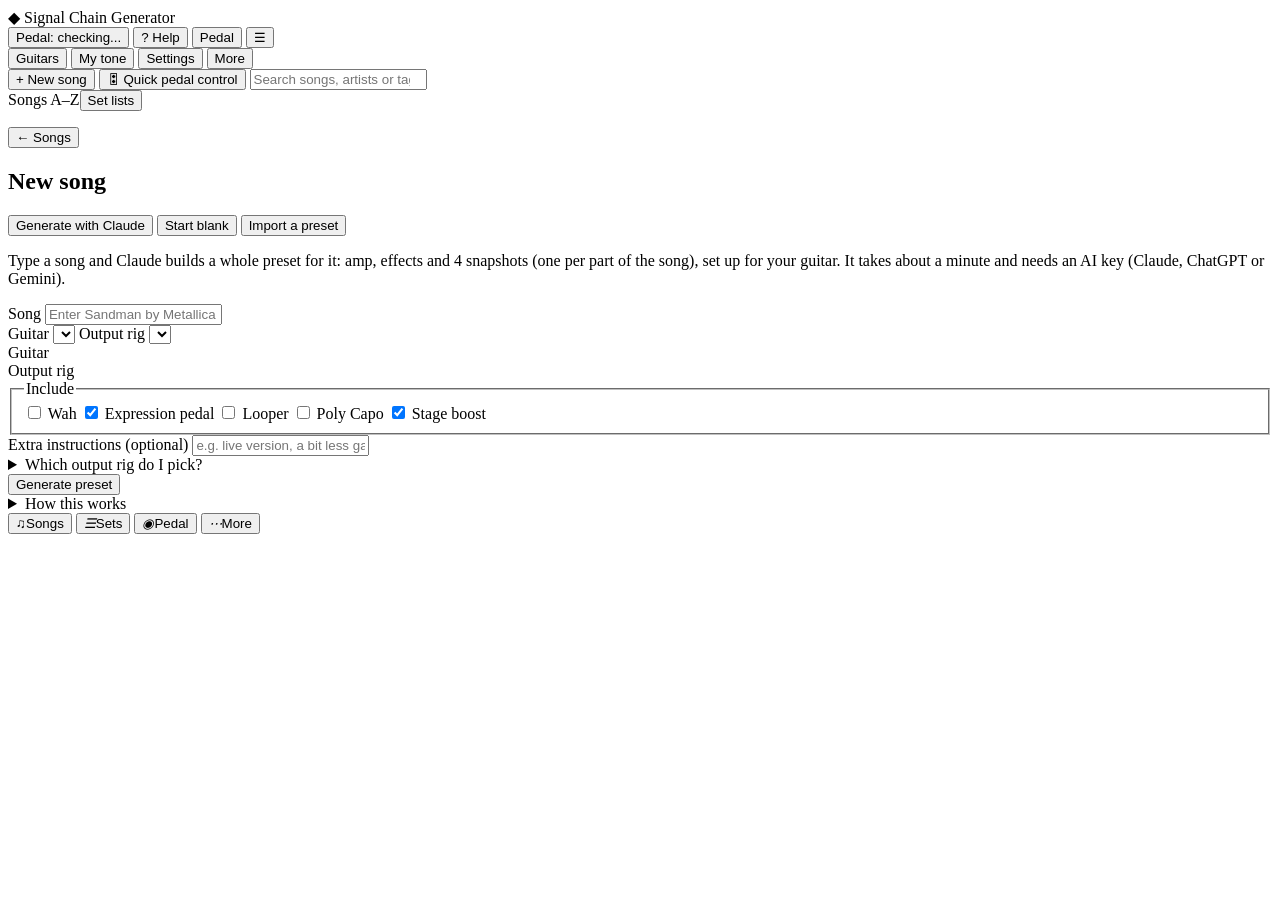
==== commit ce2d7c6e: "Merge remote-tracking branch 'origin/main' into claude/project-thread-esc17z # Conflicts: #	stompxl/" ====
--- a/stompxl/static/index.html
+++ b/stompxl/static/index.html
@@ -19,7 +19,7 @@
   <div class="top-actions">
     <button id="pedal-pill" class="pill" type="button" title="Pedal status"><span class="dot"></span><span class="pill-text">Pedal: checking...</span></button>
     <button class="pill help-pill" data-help type="button" title="How to use this app" aria-label="How to use this app">?<span class="help-pill-text"> Help</span></button>
-    <button class="pill desk-pill" data-desk-go type="button" title="Quick pedal control: tune whatever preset is on the pedal, jump between its presets, ask Claude">Pedal</button>
+    <button class="pill desk-pill" data-desk-go type="button" title="Quick pedal control: tune whatever preset is on the pedal, jump between its presets, ask the AI">Pedal</button>
     <button id="menu-btn" class="ghost menu-btn" type="button" aria-label="Menu" aria-expanded="false">&#9776;</button>
     <div class="top-menu" id="top-menu">
       <button id="relay-btn" class="ghost" hidden title="Use the pedal plugged into this phone or computer, over USB">Use pedal here</button>
@@ -52,12 +52,12 @@
       <button class="ghost back-btn" data-back type="button">&larr; Songs</button>
       <h1>New song</h1>
       <div class="new-tabs">
-        <button type="button" data-new-tab="generate" class="active">Generate with Claude</button>
+        <button type="button" data-new-tab="generate" class="active">Generate with <span class="ai-name">Claude</span></button>
         <button type="button" data-new-tab="blank">Start blank</button>
         <button type="button" data-new-tab="import">Import a preset</button>
       </div>
       <form id="generate-form" data-tab="generate">
-        <p class="hint lead">Type a song and Claude builds a whole preset for it: amp, effects and 4 snapshots (one per part of the song), set up for your guitar. It takes about a minute and needs an Anthropic API key.</p>
+        <p class="hint lead">Type a song and <span class="ai-name">Claude</span> builds a whole preset for it: amp, effects and 4 snapshots (one per part of the song), set up for your guitar. It takes about a minute and needs an AI key (Claude, ChatGPT or Gemini).</p>
         <label>Song
           <input name="song" required placeholder="Enter Sandman by Metallica" autocomplete="off">
         </label>
@@ -94,8 +94,8 @@
           </ul>
         </details>
         <div class="n1-go"><button class="primary" type="submit">Generate preset</button></div>
-        <p class="hint" id="no-key-hint" hidden>Building a preset needs an Anthropic API key: add one in More &gt; Settings. A blank song, imports and the pedal work without one.</p>
-        <details class="n1-help"><summary>How this works</summary><p class="hint">Your toggle choices are remembered. With the wah off, the expression pedal becomes a volume pedal. Every preset gets 4 snapshots, one per section of the song. Claude also says whether the song would benefit from the wah, expression pedal, looper, or Poly Capo. On a NAM rig, "Full-rig captures only" sticks to captures that include their cab, which saves the cab block's DSP. The box above the instructions shows how much DSP your rig and toggles leave and which other pedals still fit. The Stage boost is an off drive before the amp that Stage mode's Gain boost switches on.</p></details>
+        <p class="hint" id="no-key-hint" hidden>Building a preset needs an AI key (Claude, ChatGPT or Gemini): add one in More &gt; AI. A blank song, imports and the pedal work without one.</p>
+        <details class="n1-help"><summary>How this works</summary><p class="hint">Your toggle choices are remembered. With the wah off, the expression pedal becomes a volume pedal. Every preset gets 4 snapshots, one per section of the song. <span class="ai-name">Claude</span> also says whether the song would benefit from the wah, expression pedal, looper, or Poly Capo. On a NAM rig, "Full-rig captures only" sticks to captures that include their cab, which saves the cab block's DSP. The box above the instructions shows how much DSP your rig and toggles leave and which other pedals still fit. The Stage boost is an off drive before the amp that Stage mode's Gain boost switches on.</p></details>
       </form>
 
       <form id="blank-form" data-tab="blank" hidden>
@@ -118,7 +118,7 @@
           <label>Tempo (BPM) <input name="tempo" type="number" min="30" max="300" value="120"></label>
         </div>
         <button class="primary" type="submit">Create blank song</button>
-        <p class="hint">No AI: you get a preset with 4 snapshots (Intro, Verse, Chorus, Solo) and your usual noise gate. Build it with Edit values. The amp and cab apply to the headphones/FRFR rig; other rigs start empty. You can have Claude write a song plan later if you like.</p>
+        <p class="hint">No AI: you get a preset with 4 snapshots (Intro, Verse, Chorus, Solo) and your usual noise gate. Build it with Edit values. The amp and cab apply to the headphones/FRFR rig; other rigs start empty. You can have <span class="ai-name">Claude</span> write a song plan later if you like.</p>
       </form>
 
       <form id="import-form" data-tab="import" hidden>
@@ -224,20 +224,20 @@
         <h3>My rig</h3>
         <button class="more-item" data-open="guitars-dialog">Guitars<span id="more-guitars"></span></button>
         <button class="more-item" data-open="settings-dialog" data-section="nam" data-title="NAM captures">NAM captures<span id="more-nam"></span></button>
-        <button class="more-item" data-open="settings-dialog" data-section="pedal" data-title="Expression and gate">Expression and gate<span>Your expression pedal setup and input noise gate</span></button>
+        <button class="more-item" data-open="settings-dialog" data-section="pedal" data-title="Pedal setup">Pedal setup<span>Which pedal you have, your expression pedal and the input noise gate</span></button>
         <button class="more-item" id="more-relay" hidden>Use pedal on this device<span>The pedal plugged into this phone or computer</span></button>
         <button class="more-item" id="more-remote" type="button" hidden>This device is a remote<span>The pedal plugs into the computer running the app</span></button>
       </div>
       <div class="more-group">
         <h3>My tone</h3>
-        <button class="more-item" data-open="prefs-dialog" data-tone="tweaks">Tweaks for every song<span>What Claude follows on every preset</span></button>
+        <button class="more-item" data-open="prefs-dialog" data-tone="tweaks">Tweaks for every song<span>What <span class="ai-name">Claude</span> follows on every preset</span></button>
         <button class="more-item" data-open="prefs-dialog" data-tone="gear">Gear notes<span>Default handling for a capture, model or kind of block</span></button>
         <button class="more-item" data-open="prefs-dialog" data-tone="picks">Quick picks<span>One-tap moves in a pedal's close-up</span></button>
         <button class="more-item" data-open="prefs-dialog" data-tone="starters">Suggested tweaks<span>Starting points for playing rock in a band</span></button>
       </div>
       <div class="more-group">
         <h3>App</h3>
-        <button class="more-item" data-open="settings-dialog" data-section="claude" data-title="Claude">Claude<span>API key, model and thinking effort</span></button>
+        <button class="more-item" data-open="settings-dialog" data-section="claude" data-title="AI">AI<span>Claude, ChatGPT or Gemini: key, model and thinking effort</span></button>
         <button class="more-item" type="button" id="more-setup">Set up this computer<span>API key, guitar, HX Edit and the pedal</span></button>
         <button class="more-item" type="button" id="more-homescreen" hidden>Add to Home Screen<span>Open the app full screen, like any other app</span></button>
         <button class="more-item" type="button" id="more-lan">Phones on this Wi-Fi<span>Pair a phone to use the app at home</span></button>
@@ -293,7 +293,7 @@
 <dialog id="prefs-dialog" class="wide page">
   <button type="button" class="page-back" data-close-dialog>&lsaquo; Back</button>
   <h2>My tone</h2>
-  <p class="hint">Claude follows these on every new preset, tweak and fork. Pause one to try a song without it.</p>
+  <p class="hint"><span class="ai-name">Claude</span> follows these on every new preset, tweak and fork. Pause one to try a song without it.</p>
   <div class="new-tabs">
     <button type="button" data-tone-tab="tweaks" class="active">Tweaks for every song <b id="tweak-count"></b></button>
     <button type="button" data-tone-tab="gear">Gear notes <b id="gear-count"></b></button>
@@ -317,7 +317,7 @@
   </div>
 
   <div data-tone-pane="gear" hidden>
-    <p class="hint">Default handling for one NAM capture, one effect or amp model, or every block of a kind. Claude applies a note only when that gear is in the preset, e.g. "always follow this capture with a Parametric EQ cutting 400 Hz".</p>
+    <p class="hint">Default handling for one NAM capture, one effect or amp model, or every block of a kind. <span class="ai-name">Claude</span> applies a note only when that gear is in the preset, e.g. "always follow this capture with a Parametric EQ cutting 400 Hz".</p>
     <ul id="gear-list" class="list"></ul>
     <form id="gear-form" class="stack">
       <h3 id="gear-form-title">Add a gear note</h3>
@@ -377,17 +377,25 @@
   <h2 id="settings-title">Settings</h2>
   <form id="settings-form" class="stack">
     <div data-set="claude" class="stack">
-    <label id="key-field">Anthropic API key <input name="anthropic_api_key" type="password" placeholder="sk-ant-... (leave blank to keep current)" autocomplete="off"></label>
+    <label id="provider-field">AI to use <select name="ai_provider" id="provider-select"></select></label>
+    <p class="hint">Pick the company whose AI builds and tweaks your presets. Claude is what the app was built and tested with; ChatGPT and Gemini work too. You can switch any time; your songs stay the same.</p>
+    <div id="key-field" class="stack">
+      <label data-key-for="anthropic">Anthropic API key <input name="anthropic_api_key" type="password" placeholder="sk-ant-... (leave blank to keep current)" autocomplete="off"></label>
+      <label data-key-for="openai">OpenAI API key <input name="openai_api_key" type="password" placeholder="sk-... (leave blank to keep current)" autocomplete="off"></label>
+      <label data-key-for="gemini">Google Gemini API key <input name="gemini_api_key" type="password" placeholder="AIza... (leave blank to keep current)" autocomplete="off"></label>
+    </div>
     <p class="hint" id="key-status"></p>
-    <p class="hint">Get a key at console.anthropic.com (Settings &gt; API Keys) and paste it here. It's stored only on this computer. You pay Anthropic directly: usually a few cents to a few tens of cents per preset, and each preset shows what it cost. Everything except building and tweaking with Claude works without a key.</p>
-    <label>Claude model <select name="claude_model" id="model-select"></select></label>
+    <p class="hint" id="key-help"></p>
+    <label><span id="model-label">Model</span> <select name="ai_model" id="model-select"></select></label>
     <p class="hint" id="model-status"></p>
     <label>Thinking effort <select name="claude_effort" id="effort-select"></select></label>
     <p class="hint">Higher effort gives more careful tones but takes longer and costs more. Medium is a good default.</p>
     </div>
     <div data-set="pedal" class="stack">
+    <label>Your pedal <select name="pedal_model" id="pedal-model-select"></select></label>
+    <p class="hint">Which Line 6 pedal presets are made for. The app switches this itself when you plug a pedal in. HX Stomp support is new: tell us how it goes with Report a problem.</p>
     <label>Expression pedal <select name="exp_pedal" id="exp-select"></select></label>
-    <p class="hint">An expression pedal is a rocker pedal plugged into the Stomp XL's EXP jack, used for wah, volume or swells. Pick what you have, or leave the first choice if you don't have one.</p>
+    <p class="hint">An expression pedal is a rocker pedal plugged into the pedal's EXP jack, used for wah, volume or swells. Pick what you have, or leave the first choice if you don't have one.</p>
     <label>Input noise gate <select name="gate_mode" id="gate-select"></select></label>
     <p class="hint">A noise gate silences hiss and hum when you stop playing. "On" suits most people.</p>
     </div>
@@ -461,7 +469,7 @@
 <dialog id="help-dialog" class="wide page help-dialog" aria-labelledby="help-title">
   <button type="button" class="page-back" data-close-dialog>&lsaquo; Back</button>
   <h2 id="help-title">How to use this app</h2>
-  <p>Signal Chain Generator makes presets for the Line 6 HX Stomp XL. You type a song, pick your guitar, and it builds the amp and effects for that song, ready to send to the pedal. You can then tweak the sound in plain words, keep set lists, and use big Stage buttons at a gig.</p>
+  <p>Signal Chain Generator makes presets for the Line 6 HX Stomp XL and HX Stomp. You type a song, pick your guitar, and it builds the amp and effects for that song, ready to send to the pedal. You can then tweak the sound in plain words, keep set lists, and use big Stage buttons at a gig.</p>
   <nav class="help-toc" aria-label="Contents">
     <button type="button" class="chip" data-help="start">Before you start</button>
     <button type="button" class="chip" data-help="guitar">1. Add your guitar</button>
@@ -480,9 +488,9 @@
   <section id="help-start" class="help-section">
     <h3>Before you start</h3>
     <ol class="help-steps">
-      <li><b>Your HX Stomp XL and a USB cable.</b> Use a good, newer cable that carries data. Some cables only charge, and an old cable can let the app read the pedal but make sending presets fail.</li>
+      <li><b>Your HX Stomp XL or HX Stomp and a USB cable.</b> Use a good, newer cable that carries data. Some cables only charge, and an old cable can let the app read the pedal but make sending presets fail.</li>
       <li><b>HX Edit installed.</b> HX Edit is Line 6's free editor (line6.com/software). The app reads the pedal's list of amps and effects from it, so it must be installed. <b>Close HX Edit while you use this app</b>: only one program can talk to the pedal at a time.</li>
-      <li><b>An Anthropic API key (optional).</b> Claude, the AI that builds and tweaks presets, runs on your own key from console.anthropic.com. You pay Anthropic directly, usually a few cents to a few tens of cents per preset. Without a key you can still import presets, build them by hand, edit, make set lists and send to the pedal. Add the key in More &gt; Claude.</li>
+      <li><b>An AI key (optional).</b> The AI that builds and tweaks presets runs on your own key: Claude (from console.anthropic.com), ChatGPT (platform.openai.com) or Gemini (aistudio.google.com). You pay that company directly, usually a few cents to a few tens of cents per preset. Without a key you can still import presets, build them by hand, edit, make set lists and send to the pedal. Pick the AI and add the key in More &gt; AI.</li>
       <li><b>Back up your pedal once.</b> In HX Edit choose File &gt; Backup before your first send. The app also backs up each slot before it overwrites it, but your own backup is the safest.</li>
     </ol>
     <p class="hint">More &gt; Set up this computer checks these for you.</p>
@@ -497,7 +505,7 @@
     <h3>2. Make your first song</h3>
     <p>Tap <b>+ New song</b>. There are three ways to start:</p>
     <ul>
-      <li><b>Generate with Claude</b>: type the song and artist (say "Back in Black by AC/DC"), pick your guitar and output rig, and tap <b>Generate preset</b>. It takes about a minute. If you're not sure which rig, pick <b>Headphones / FRFR / PA</b>.</li>
+      <li><b>Generate with <span class="ai-name">Claude</span></b>: type the song and artist (say "Back in Black by AC/DC"), pick your guitar and output rig, and tap <b>Generate preset</b>. It takes about a minute. If you're not sure which rig, pick <b>Headphones / FRFR / PA</b>.</li>
       <li><b>Start blank</b>: an empty preset you build yourself. No key needed.</li>
       <li><b>Import a preset</b>: bring in one that's already on your pedal or saved as an .hlx file. No key needed, and nothing on the pedal changes.</li>
     </ul>
@@ -506,15 +514,15 @@
 
   <section id="help-song" class="help-section">
     <h3>3. Read a song</h3>
-    <p>A song opens on its <b>Play</b> tab. The row of buttons across the top (Intro, Verse, Chorus, Solo) are the <b>4 snapshots</b>: one sound for each part of the song. Tap one to see how the preset changes for that part. On the pedal you switch snapshots with footswitches FS1 and FS4.</p>
+    <p>A song opens on its <b>Play</b> tab. The row of buttons across the top (Intro, Verse, Chorus, Solo) are the <b><span class="snap-count">4</span> snapshots</b>: one sound for each part of the song. Tap one to see how the preset changes for that part. On the pedal you switch snapshots with footswitches <span class="snap-switches">FS1 and FS4</span>.</p>
     <p>Below them is the <b>signal chain</b>: each box is one <b>block</b> (an effect, the amp or the speaker cabinet), in the order your guitar's sound goes through them. A green lamp means the block is on in this snapshot, a dark lamp means off. "FS 2" on a block means footswitch 2 turns it on and off. <b>Explain</b> tells you what a block does and why it's there; <b>Tune</b> opens it big with sliders.</p>
-    <p>The other tabs: <b>Tweak</b> to change the sound with Claude, <b>Notes</b> for your own notes and the song plan (which pickup and knob settings to use in each part), and <b>Versions</b> for every earlier version of this song.</p>
+    <p>The other tabs: <b>Tweak</b> to change the sound with <span class="ai-name">Claude</span>, <b>Notes</b> for your own notes and the song plan (which pickup and knob settings to use in each part), and <b>Versions</b> for every earlier version of this song.</p>
   </section>
 
   <section id="help-tweak" class="help-section">
     <h3>4. Change the sound</h3>
     <ul>
-      <li><b>In plain words</b>: on the <b>Tweak</b> tab, describe what you want ("too muddy", "solo needs to jump out more", "less reverb in the verse") and tap <b>Apply tweak</b>. Claude makes a new version and lists every value it changed.</li>
+      <li><b>In plain words</b>: on the <b>Tweak</b> tab, describe what you want ("too muddy", "solo needs to jump out more", "less reverb in the verse") and tap <b>Apply tweak</b>. <span class="ai-name">Claude</span> makes a new version and lists every value it changed.</li>
       <li><b>By hand</b>: tap <b>Tune</b> on a block, or <b>Edit chain</b> to add, move, swap or remove blocks. A bar at the bottom counts your changes. <b>Save</b> keeps them as a new version; <b>Discard</b> throws them away.</li>
       <li><b>Hear it as you go</b>: turn on <b>Live</b> in that bottom bar and every change plays on the pedal straight away. Save writes it to the pedal; Discard puts the pedal back how it was.</li>
     </ul>
@@ -540,13 +548,13 @@
 
   <section id="help-pedal" class="help-section">
     <h3>7. The Pedal tab (quick pedal control)</h3>
-    <p>The <b>Pedal</b> tab works on whatever preset is on the pedal right now, even one you didn't make in this app. Step through the pedal's presets with ◀ ▶, tap <b>Go live</b> to tweak it with one-tap quick picks, or ask Claude for a change. <b>Save as a song</b> keeps it in your library.</p>
+    <p>The <b>Pedal</b> tab works on whatever preset is on the pedal right now, even one you didn't make in this app. Step through the pedal's presets with ◀ ▶, tap <b>Go live</b> to tweak it with one-tap quick picks, or ask <span class="ai-name">Claude</span> for a change. <b>Save as a song</b> keeps it in your library.</p>
   </section>
 
   <section id="help-mine" class="help-section">
     <h3>8. Make it yours</h3>
     <ul>
-      <li><b>My tone &gt; Tweaks for every song</b>: things Claude should always do, like "cut some mud around 400 Hz" or "I play at bedroom volume". Tick "Remember this" on a tweak to save it here.</li>
+      <li><b>My tone &gt; Tweaks for every song</b>: things <span class="ai-name">Claude</span> should always do, like "cut some mud around 400 Hz" or "I play at bedroom volume". Tick "Remember this" on a tweak to save it here.</li>
       <li><b>Gear notes</b>: how to handle one amp, effect or NAM capture whenever it's used.</li>
       <li><b>Quick picks</b>: your own one-tap moves, like "Gig volume", shown when you tune a block.</li>
       <li><b>Suggested</b>: ready-made starting points you can add with one tap.</li>
@@ -575,9 +583,9 @@
       <dt>Setup says HX Edit isn't found</dt>
       <dd>Install HX Edit from line6.com/software, even if you never open it. Then More &gt; Set up this computer &gt; Check again.</dd>
       <dt>Generate preset doesn't work</dt>
-      <dd>Building with Claude needs an Anthropic API key with credit on it. Add one in More &gt; Claude. Everything else works without one.</dd>
+      <dd>Building with the AI needs an API key with credit on it, from Anthropic, OpenAI or Google. Add one in More &gt; AI. Everything else works without one.</dd>
       <dt>It sounds too loud, quiet, boomy or harsh</dt>
-      <dd>Tell Claude on the song's Tweak tab, or use Stage mode's quick fixes. Presets sound different on headphones, a small speaker and a PA, so set the output rig to match what you play through.</dd>
+      <dd>Tell <span class="ai-name">Claude</span> on the song's Tweak tab, or use Stage mode's quick fixes. Presets sound different on headphones, a small speaker and a PA, so set the output rig to match what you play through.</dd>
       <dt>Still stuck?</dt>
       <dd><b>More &gt; Report a problem</b> gathers what just happened so you can send it to the app's GitHub page. Personal details are blanked out first, and you can read it before sending.</dd>
     </dl>
@@ -592,11 +600,11 @@
       <dt>Block</dt><dd>One box in the chain: an effect pedal, the amp, the cabinet, and so on.</dd>
       <dt>Signal chain</dt><dd>The blocks in the order your sound goes through them, from guitar to output.</dd>
       <dt>Amp and cab</dt><dd>The amp model shapes the main tone. The cab (cabinet) is the speaker it plays through, which matters a lot on headphones or a PA.</dd>
-      <dt>Footswitch (FS)</dt><dd>The pedal's stomp switches. FS2, FS3, FS5 and FS6 turn effects on and off; FS1 and FS4 change snapshots.</dd>
+      <dt>Footswitch (FS)</dt><dd id="fs-glossary">The pedal's stomp switches. FS2, FS3, FS5 and FS6 turn effects on and off; FS1 and FS4 change snapshots.</dd>
       <dt>DSP</dt><dd>The pedal's processing power. Each block uses some; when it runs out, nothing more fits.</dd>
       <dt>Output rig</dt><dd>What the pedal plugs into: headphones, a speaker or PA, or a real amp. It decides whether the preset includes an amp.</dd>
       <dt>FRFR</dt><dd>"Full range, flat response": a speaker made for modelers, which sounds like a PA rather than a guitar amp.</dd>
-      <dt>Expression pedal (EXP)</dt><dd>A rocker pedal for wah, volume or swells, plugged into the Stomp XL.</dd>
+      <dt>Expression pedal (EXP)</dt><dd>A rocker pedal for wah, volume or swells, plugged into the pedal.</dd>
       <dt>Wah</dt><dd>The "wah-wah" effect, worked with an expression pedal.</dd>
       <dt>Looper</dt><dd>Records a part and plays it back while you play over it.</dd>
       <dt>Poly Capo</dt><dd>Shifts your guitar up or down in pitch without retuning. It uses a lot of DSP.</dd>
@@ -607,7 +615,7 @@
       <dt>Live</dt><dd>Changes play on the pedal as you make them, before you save.</dd>
       <dt>.hlx file</dt><dd>A preset saved as a file, the kind HX Edit imports and exports.</dd>
       <dt>NAM and IR</dt><dd>NAM (Neural Amp Modeler) captures are recordings of real amps you can use instead of the pedal's amp models. An IR is a recording of a speaker cabinet. Both are optional and for advanced users.</dd>
-      <dt>API key</dt><dd>A password-like code from Anthropic that lets this app use Claude, billed to your account.</dd>
+      <dt>API key</dt><dd>A password-like code from Anthropic, OpenAI or Google that lets this app use their AI, billed to your account.</dd>
     </dl>
   </section>
   <form method="dialog"><button class="ghost">Close</button></form>
@@ -706,7 +714,7 @@
     <p class="hint" id="model-info"></p>
     <label id="position-row">Position <select name="position"></select></label>
     <label>Footswitch
-      <select name="switch">
+      <select name="switch" id="switch-select">
         <option value="">None</option>
         <option value="1">FS1 (snapshot up/down in 4-switch mode)</option>
         <option value="2">FS2</option>
@@ -757,7 +765,7 @@
   <form id="name-form" class="stack">
     <label>Version name <input name="label" required placeholder="e.g. Live, Les Paul, quieter"></label>
     <label>Preset name on the pedal <input name="preset_name" maxlength="16" required></label>
-    <p class="hint">Up to 16 characters: what the Stomp XL's screen and HX Edit show after you send it.</p>
+    <p class="hint">Up to 16 characters: what the pedal's screen and HX Edit show after you send it.</p>
     <div class="row">
       <button class="primary" type="submit" id="name-submit">Save</button>
       <button type="button" class="ghost" id="name-cancel">Cancel</button>
@@ -768,11 +776,11 @@
 <!-- Fork -->
 <dialog id="fork-dialog">
   <h2 id="fork-title">Fork this version</h2>
-  <p class="hint" id="fork-intro">Start a new branch from this version with a different guitar, rig, or toggles. Claude re-dials the preset from where it stands.</p>
+  <p class="hint" id="fork-intro">Start a new branch from this version with a different guitar, rig, or toggles. <span class="ai-name">Claude</span> re-dials the preset from where it stands.</p>
   <form id="fork-form" class="stack">
     <label>Guitar <select name="guitar_id" id="fork-guitar"></select></label>
-    <label class="toggle" title="Every block stays where it is, with the same NAM capture, footswitches and gate. Claude only re-dials the values and snapshots for the guitar you pick."><input type="checkbox" name="keep_chain"> Keep the same signal chain, just re-dial the settings</label>
-    <p class="hint" id="keep-chain-hint" hidden>Keeping the chain means the same rig and toggles. Change one and Claude may rebuild the chain instead.</p>
+    <label class="toggle" title="Every block stays where it is, with the same NAM capture, footswitches and gate. the AI only re-dials the values and snapshots for the guitar you pick."><input type="checkbox" name="keep_chain"> Keep the same signal chain, just re-dial the settings</label>
+    <p class="hint" id="keep-chain-hint" hidden>Keeping the chain means the same rig and toggles. Change one and <span class="ai-name">Claude</span> may rebuild the chain instead.</p>
     <label>Output rig <select name="rig_id" id="fork-rig"></select></label>
     <fieldset class="toggles">
       <label class="toggle"><input type="checkbox" name="wah"> Wah</label>
